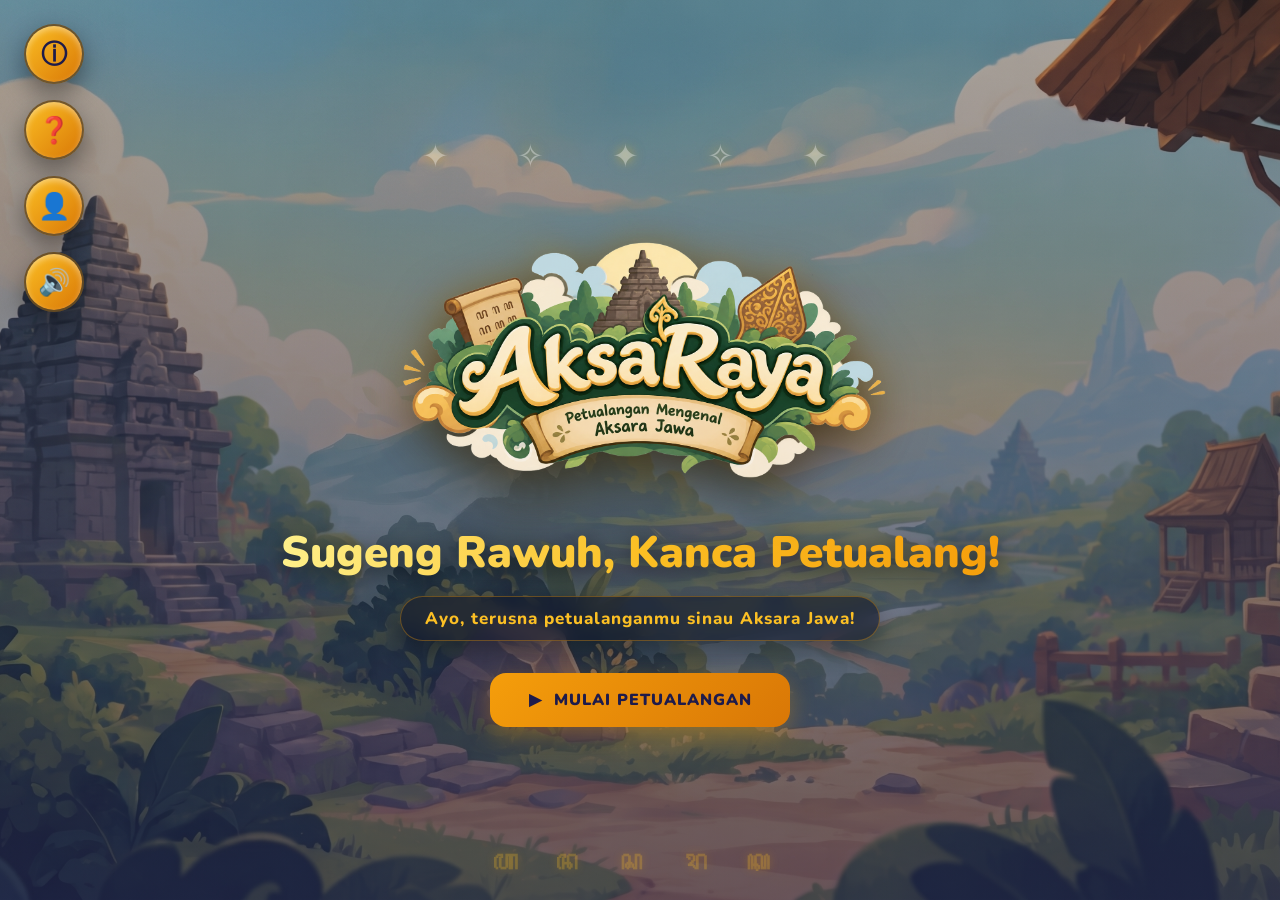
==== dashboard.html @ e8097f83 "Upload project AksaRaya" ====
<!doctype html>
<html lang="id">
  <head>
    <meta charset="UTF-8" />
    <meta name="viewport" content="width=device-width, initial-scale=1.0" />
    <title>AksaRaya - Dashboard</title>
    <link rel="stylesheet" href="dashboard.css?v=7" />
  </head>
  <body>
    <main class="dashboard-page">
      <!-- Menu kiri atas (Bubble Lingkaran Vertikal Tanpa Teks) -->
      <nav class="top-menu" aria-label="Menu utama">
        <button
          class="menu-button"
          id="infoButton"
          type="button"
          aria-label="Informasi"
          title="Informasi CP dan TP"
        >
          <span class="menu-icon">ⓘ</span>
        </button>

        <!-- Tombol FAQ Sistem Penilaian -->
        <button
          class="menu-button"
          id="faqButton"
          type="button"
          aria-label="FAQ Sistem Penilaian"
          title="Sistem Penilaian"
        >
          <span class="menu-icon">❓</span>
        </button>

        <!-- Tombol Profil Pengembang -->
        <button
          class="menu-button"
          id="devButton"
          type="button"
          aria-label="Profil Pengembang"
          title="Profil Pengembang"
        >
          <span class="menu-icon">👤</span>
        </button>

        <!-- Tombol Suara -->
        <button
          class="menu-button"
          id="soundButton"
          type="button"
          aria-label="Aktifkan atau matikan suara"
          title="Suara"
        >
          <span class="menu-icon" id="soundIcon">🔊</span>
        </button>
      </nav>

      <!-- Konten tengah -->
      <section class="dashboard-content">
        <img
          src="assets/logo-aksaraya.png"
          alt="Logo AksaRaya"
          class="dashboard-logo"
        />

        <h1 class="welcome-name" id="welcomeName">
          Sugeng Rawuh, Kanca Petualang!
        </h1>

        <p class="dashboard-tagline">
          Ayo, terusna petualanganmu sinau Aksara Jawa!
        </p>

        <button class="start-button" id="startButton" type="button">
          <span class="play-icon">▶</span>
          MULAI PETUALANGAN
        </button>
      </section>

      <!-- Jendela Informasi (CP & TP) -->
      <section
        class="popup"
        id="infoPopup"
        role="dialog"
        aria-modal="true"
        aria-labelledby="infoTitle"
        hidden
      >
        <div class="popup-card info-card-wide">
          <button
            class="close-button"
            type="button"
            data-close="infoPopup"
            aria-label="Tutup"
          >
            ✕
          </button>

          <h2 id="infoTitle" class="aksara-title">ꦥꦺꦠꦸꦤ꧀ꦗꦸꦏ꧀</h2>
          <h3>Informasi Pembelajaran</h3>

          <div class="info-content scrollable-content">
            <div class="info-section">
              <h4 class="info-title">
                <span class="info-icon">🎯</span> Capaian Pembelajaran
              </h4>
              <div class="info-badge">
                Elemen: Membaca dan Menulis Aksara Jawa
              </div>
              <p class="info-text">
                Peserta didik mampu mengenal, membaca, dan menulis teks pendek
                beraksara Jawa dasar yang menggunakan aksara legena (carakan),
                sandhangan swara, serta sandhangan panyigeg wanda dengan benar
                sesuai kaidah penulisan yang berlaku.
              </p>
            </div>

            <div class="info-section">
              <h4 class="info-title">
                <span class="info-icon">📌</span> Tujuan Pembelajaran
              </h4>
              <ul class="tp-list">
                <li>
                  <strong>TP 1 (Mengenal & Mengidentifikasi)</strong>
                  Peserta didik dapat membedakan bentuk dan fungsi aksara legena
                  dan sandhangan melalui pengamatan teks.
                </li>
                <li>
                  <strong>TP 2 (Membaca)</strong>
                  Peserta didik dapat membaca kata sederhana yang mengandung
                  aksara Jawa secara lancar.
                </li>
                <li>
                  <strong>TP 3 (Menulis)</strong>
                  Peserta didik dapat mengalihaksarakan kata pendek dari huruf
                  Latin ke aksara Jawa secara mandiri.
                </li>
              </ul>
            </div>
          </div>
        </div>
      </section>

      <!-- Jendela FAQ / Sistem Penilaian (Detail) -->
      <section
        class="popup"
        id="faqPopup"
        role="dialog"
        aria-modal="true"
        aria-labelledby="faqTitle"
        hidden
      >
        <div class="popup-card info-card-wide">
          <button
            class="close-button"
            type="button"
            data-close="faqPopup"
            aria-label="Tutup"
          >
            ✕
          </button>

          <h2 id="faqTitle" class="aksara-title">ꦥꦶꦭꦶꦲꦤ꧀</h2>
          <h3>Sistem Penilaian Petualangan AksaRaya</h3>

          <div class="info-content scrollable-content">
            <div class="info-section">
              <h4 class="info-title">
                <span class="info-icon">📊</span> 1. Pembagian Bobot Nilai Per
                Pos (Total Max: 100 Poin)
              </h4>
              <p class="info-text" style="margin-bottom: 12px">
                Petualangan AksaRaya dibagi menjadi 3 pos dengan tingkat
                kesulitan progresif (Easy, Medium, Hard). Akumulasi nilai
                sempurna dari ketiga pos ini bernilai total
                <strong>100 Poin</strong>:
              </p>
              <ul class="tp-list">
                <li>
                  <strong>Pos 1 (Easy - Aksara Legena / Benar-Salah)</strong>
                  Berisi 10 soal. Setiap jawaban benar bernilai 2 poin. Maksimal
                  skor Pos 1 = <strong>20 Poin</strong>.
                </li>
                <li>
                  <strong>Pos 2 (Medium - Sandhangan / Pilihan Ganda)</strong>
                  Berisi 10 soal. Setiap jawaban benar bernilai 3 poin. Maksimal
                  skor Pos 2 = <strong>30 Poin</strong>.
                </li>
                <li>
                  <strong
                    >Pos 3 (Hard - Panyigeg / Drag and Drop Susun Kata)</strong
                  >
                  Berisi 10 soal. Setiap susunan kata yang benar bernilai 5
                  poin. Maksimal skor Pos 3 = <strong>50 Poin</strong>.
                </li>
              </ul>
            </div>

            <div class="info-section">
              <h4 class="info-title">
                <span class="info-icon">⚙️</span> 2. Aturan Ketentuan Pengerjaan
              </h4>
              <ul class="tp-list">
                <li>
                  <strong>Wajib Menjawab Lengkap:</strong>
                  Seluruh 10 soal di tiap pos wajib diisi sebelum jawaban
                  dikumpulkan.
                </li>
                <li>
                  <strong>Fitur Ragu-Ragu:</strong>
                  Peserta dapat menandai soal ragu-ragu dan memeriksanya kembali
                  sebelum mengakhiri kuis.
                </li>
                <li>
                  <strong>Pencatat Waktu (Timer):</strong>
                  Setiap pos dilengkapi stopwatch otomatis untuk merekam durasi
                  waktu pengerjaan.
                </li>
              </ul>
            </div>

            <div class="info-section">
              <h4 class="info-title">
                <span class="info-icon">🏆</span> 3. Sistem Perankingan &
                Penentuan Juara
              </h4>
              <p class="info-text">
                Papan peringkat kelas diurutkan berdasarkan dua kriteria utama:
              </p>
              <ul class="tp-list" style="margin-top: 10px">
                <li>
                  <strong>Prioritas Utama (Total Skor):</strong>
                  Siswa dengan akumulasi skor tertinggi (mendekati 100 Poin)
                  berada di posisi teratas.
                </li>
                <li>
                  <strong>Kriteria Penentu (Waktu Tercepat):</strong>
                  Jika total skor sama persis, sistem menentukan peringkat
                  berdasarkan <strong>total waktu pengerjaan tercepat</strong>.
                </li>
              </ul>
            </div>
          </div>
        </div>
      </section>

      <!-- Jendela Profil Pengembang -->
      <section
        class="popup"
        id="devPopup"
        role="dialog"
        aria-modal="true"
        aria-labelledby="devTitle"
        hidden
      >
        <div class="dev-showcase-box">
          <button
            class="dev-close-btn"
            type="button"
            data-close="devPopup"
            aria-label="Tutup Profil Pengembang"
          >
            ✕
          </button>

          <h2 id="devTitle" class="sr-only">Profil Pengembang AksaRaya</h2>

          <!-- Kanvas Gambar Utuh profil-pengembang.png -->
          <div class="dev-cover-stage">
            <img
              src="assets/profil-pengembang.png"
              alt="Profil Pengembang AksaRaya"
              class="dev-cover-base"
            />

            <!-- 6 Area Tombol Interaktif Presisi di Atas Bingkai Kartu -->
            <button
              type="button"
              class="dev-card-hotspot card-1"
              onclick="openDevSlide(0)"
              aria-label="Lihat Detail Profil Khansa' Na'ilatus S."
              title="Klik untuk melihat detail Khansa' Na'ilatus S."
            ></button>

            <button
              type="button"
              class="dev-card-hotspot card-2"
              onclick="openDevSlide(1)"
              aria-label="Lihat Detail Profil Argya Arkananta K."
              title="Klik untuk melihat detail Argya Arkananta K."
            ></button>

            <button
              type="button"
              class="dev-card-hotspot card-3"
              onclick="openDevSlide(2)"
              aria-label="Lihat Detail Profil Fitri Dewi Amelia"
              title="Klik untuk melihat detail Fitri Dewi Amelia"
            ></button>

            <button
              type="button"
              class="dev-card-hotspot card-4"
              onclick="openDevSlide(3)"
              aria-label="Lihat Detail Profil M. Safiqul Aditya"
              title="Klik untuk melihat detail M. Safiqul Aditya"
            ></button>

            <button
              type="button"
              class="dev-card-hotspot card-5"
              onclick="openDevSlide(4)"
              aria-label="Lihat Detail Profil Muhammad Syihabudin"
              title="Klik untuk melihat detail Muhammad Syihabudin"
            ></button>

            <button
              type="button"
              class="dev-card-hotspot card-6"
              onclick="openDevSlide(5)"
              aria-label="Lihat Detail Profil M. Ilham Abdul Aziz"
              title="Klik untuk melihat detail M. Ilham Abdul Aziz"
            ></button>
          </div>

          <!-- Modal Slide Detail PNG Interaktif Per Orang -->
          <div class="dev-slide-overlay" id="devDetailSlide" hidden>
            <!-- Partikel Cahaya Latar Belakang -->
            <div class="dev-particles" aria-hidden="true">
              <span></span><span></span><span></span><span></span><span></span>
              <span></span><span></span><span></span>
            </div>

            <div class="dev-slide-wrapper">
              <!-- Bar Atas: Indikator Urutan, Nama & Tombol Tutup -->
              <div class="dev-slide-topbar">
                <div class="dev-slide-identity">
                  <span class="dev-slide-badge" id="devSlideCounter"
                    >1 / 6</span
                  >
                  <span class="dev-slide-name" id="devSlideName"
                    >Khansa' Na'ilatus S.</span
                  >
                </div>

                <button
                  type="button"
                  class="dev-slide-close"
                  onclick="closeDevSlide()"
                  aria-label="Tutup Detail Profil"
                  title="Kembali ke Daftar Pengembang"
                >
                  ✕
                </button>
              </div>

              <!-- Panggung Utama Kartu + Panah Navigasi -->
              <div class="dev-slide-stage">
                <button
                  type="button"
                  class="dev-slide-arrow prev"
                  onclick="changeDevSlide(-1)"
                  aria-label="Slide Sebelumnya"
                  title="Sebelumnya (Panah Kiri)"
                >
                  ◀
                </button>

                <div class="dev-slide-card" id="devSlideCard">
                  <img
                    id="devSlideImage"
                    src="assets/profil khansa.png"
                    alt="Detail Profil Pengembang"
                    class="dev-slide-img"
                  />
                  <div class="dev-card-glare" id="devCardGlare"></div>
                </div>

                <button
                  type="button"
                  class="dev-slide-arrow next"
                  onclick="changeDevSlide(1)"
                  aria-label="Slide Berikutnya"
                  title="Berikutnya (Panah Kanan)"
                >
                  ▶
                </button>
              </div>

              <!-- Bar Bawah: Pemilih Cepat 6 Anggota -->
              <div
                class="dev-roster-bar"
                id="devRosterBar"
                aria-label="Pilih anggota pengembang"
              ></div>
            </div>
          </div>
        </div>
      </section>
    </main>

    <script src="aksaraya-sound.js"></script>
    <script src="click-sound.js"></script>
    <script src="dashboard.js?v=8"></script>
    <script>
      (function () {
        const daftarPengembang = [
          {
            nama: "Khansa' Na'ilatus S.",
            panggilan: "Khansa'",
            src: "assets/profil khansa.png",
          },
          {
            nama: "Argya Arkananta K.",
            panggilan: "Arka",
            src: "assets/profil arka.png",
          },
          {
            nama: "Fitri Dewi Amelia",
            panggilan: "Amel",
            src: "assets/profil amel.png",
          },
          {
            nama: "M. Safiqul Aditya",
            panggilan: "Safiq",
            src: "assets/profil safiq.png",
          },
          {
            nama: "Muhammad Syihabudin",
            panggilan: "Syihab",
            src: "assets/profil syihab.png",
          },
          {
            nama: "M. Ilham Abdul Aziz",
            panggilan: "Ilham",
            src: "assets/profil ilham.png",
          },
        ];

        let indeksAktif = 0;

        function sinkronkanTampilanSlide(index, arah = "next") {
          const item = daftarPengembang[index];
          if (!item) return;

          const slideImg = document.getElementById("devSlideImage");
          const slideCard = document.getElementById("devSlideCard");
          const counterEl = document.getElementById("devSlideCounter");
          const nameEl = document.getElementById("devSlideName");
          const rosterBar = document.getElementById("devRosterBar");

          if (slideCard) {
            slideCard.style.transform = "rotateX(0deg) rotateY(0deg) scale(1)";
            slideCard.classList.remove("anim-next", "anim-prev");
            void slideCard.offsetWidth;
            slideCard.classList.add(
              arah === "prev" ? "anim-prev" : "anim-next",
            );
          }
          if (slideImg) {
            slideImg.src = item.src;
            slideImg.alt = `Detail Profil ${item.nama}`;
          }
          if (counterEl) {
            counterEl.textContent = `${index + 1} / ${daftarPengembang.length}`;
          }
          if (nameEl) {
            nameEl.textContent = item.nama;
          }
          if (rosterBar) {
            rosterBar.innerHTML = daftarPengembang
              .map(
                (dev, idx) => `
                  <button
                    type="button"
                    class="dev-roster-pill ${idx === index ? "active" : ""}"
                    onclick="goToDevSlide(${idx})"
                  >
                    ${idx + 1}. ${dev.panggilan}
                  </button>
                `,
              )
              .join("");
          }
        }

        window.openDevSlide = function (index) {
          const slideOverlay = document.getElementById("devDetailSlide");
          if (!slideOverlay) return;
          indeksAktif = index;
          sinkronkanTampilanSlide(indeksAktif, "next");
          slideOverlay.hidden = false;
        };

        window.closeDevSlide = function () {
          const slideOverlay = document.getElementById("devDetailSlide");
          if (slideOverlay) {
            slideOverlay.hidden = true;
          }
        };

        window.changeDevSlide = function (step) {
          const total = daftarPengembang.length;
          indeksAktif = (indeksAktif + step + total) % total;
          sinkronkanTampilanSlide(indeksAktif, step >= 0 ? "next" : "prev");
        };

        window.goToDevSlide = function (index) {
          const arah = index >= indeksAktif ? "next" : "prev";
          indeksAktif = index;
          sinkronkanTampilanSlide(indeksAktif, arah);
        };

        const cardEl = document.getElementById("devSlideCard");
        const glareEl = document.getElementById("devCardGlare");

        cardEl?.addEventListener("mousemove", (event) => {
          const rect = cardEl.getBoundingClientRect();
          const x = event.clientX - rect.left;
          const y = event.clientY - rect.top;
          const percentX = (x / rect.width) * 100;
          const percentY = (y / rect.height) * 100;

          const centerX = rect.width / 2;
          const centerY = rect.height / 2;
          const rotateX = ((y - centerY) / centerY) * -4;
          const rotateY = ((x - centerX) / centerX) * 4;

          cardEl.style.transform = `rotateX(${rotateX.toFixed(2)}deg) rotateY(${rotateY.toFixed(2)}deg) scale(1.01)`;

          if (glareEl) {
            glareEl.style.background = `radial-gradient(circle at ${percentX}% ${percentY}%, rgba(255, 251, 235, 0.22) 0%, transparent 60%)`;
          }
        });

        cardEl?.addEventListener("mouseleave", () => {
          cardEl.style.transform = "rotateX(0deg) rotateY(0deg) scale(1)";
        });
      })();
    </script>
  </body>
</html>
---- dashboard.css ----
@import url("https://fonts.googleapis.com/css2?family=Nunito:wght@400;600;700;800;900&display=swap");

:root {
  --senja-gelap: #1e1b4b;
  --senja-hangat: #f59e0b;
  --aksen-emas: #fbbf24;

  --kaca-panel: rgba(15, 23, 42, 0.75);
  --kaca-border: rgba(245, 158, 11, 0.35);

  --teks-terang: #f8fafc;
  --teks-meredup: #cbd5e1;
}

* {
  box-sizing: border-box;
  margin: 0;
  padding: 0;
}

html,
body {
  min-height: 100%;
}

body {
  font-family: "Nunito", sans-serif;
  color: var(--teks-terang);
  background-color: var(--senja-gelap);
}

button {
  font: inherit;
  cursor: pointer;
  outline: none;
  border: none;
}

.sr-only {
  position: absolute;
  width: 1px;
  height: 1px;
  padding: 0;
  margin: -1px;
  overflow: hidden;
  clip: rect(0, 0, 0, 0);
  white-space: nowrap;
  border: 0;
}

.dashboard-page {
  position: relative;
  isolation: isolate;
  display: flex;
  align-items: center;
  justify-content: center;
  width: 100%;
  min-height: 100vh;
  min-height: 100svh;
  padding: 80px 24px 40px;
  overflow: hidden;

  background:
    linear-gradient(to bottom, rgba(15, 23, 42, 0.35), rgba(30, 27, 75, 0.65)),
    url("assets/bg-login.jpeg") center/cover no-repeat fixed;
}

.dashboard-page::before {
  content: "✦       ✧          ✦          ✧       ✦";
  position: absolute;
  z-index: -1;
  inset: 15% 0 auto;
  color: rgba(255, 255, 255, 0.35);
  font-size: clamp(18px, 2.5vw, 32px);
  letter-spacing: 30px;
  text-align: center;
  text-shadow: 0 0 12px rgba(251, 191, 36, 0.5);
  pointer-events: none;
  animation: starPulse 4s ease-in-out infinite alternate;
}

.dashboard-page::after {
  content: "ꦲ  ꦤ  ꦕ  ꦫ  ꦏ";
  position: absolute;
  z-index: -1;
  bottom: 20px;
  left: 50%;
  transform: translateX(-50%);
  color: rgba(251, 191, 36, 0.25);
  font-size: clamp(18px, 2.4vw, 26px);
  font-weight: 900;
  letter-spacing: 15px;
  white-space: nowrap;
  pointer-events: none;
  text-shadow: 0 0 10px rgba(245, 158, 11, 0.2);
}

/* ========================================
   MENU ATAS (BUBBLE LINGKARAN BESAR VERTIKAL)
======================================== */
.top-menu {
  position: absolute;
  z-index: 5;
  top: 24px;
  left: 24px;
  display: flex;
  flex-direction: column;
  align-items: flex-start;
  gap: 16px;
}

.menu-button {
  display: flex;
  align-items: center;
  justify-content: center;
  width: 60px;
  height: 60px;
  padding: 0;

  background: rgba(15, 23, 42, 0.8);
  backdrop-filter: blur(14px);
  -webkit-backdrop-filter: blur(14px);
  border: 2px solid var(--kaca-border);
  border-radius: 50%;
  color: var(--teks-terang);

  box-shadow: 0 10px 25px rgba(0, 0, 0, 0.4);
  transition: all 0.3s cubic-bezier(0.175, 0.885, 0.32, 1.275);
}

.menu-button:hover {
  transform: scale(1.12);
  background: rgba(30, 41, 59, 0.95);
  border-color: var(--aksen-emas);
  box-shadow: 0 14px 30px rgba(245, 158, 11, 0.4);
}

.menu-button:active {
  transform: scale(0.95);
}

.menu-icon {
  display: flex;
  align-items: center;
  justify-content: center;
  width: 100%;
  height: 100%;
  border-radius: 50%;
  background: linear-gradient(135deg, #fbbf24, #d97706);
  color: #1e1b4b;
  font-size: 26px;
  font-weight: 900;
  box-shadow: inset 0 3px 6px rgba(255, 255, 255, 0.4);
  transition: transform 0.3s ease;
}

.menu-button:hover .menu-icon {
  transform: rotate(12deg);
}

/* ========================================
   KONTEN UTAMA
======================================== */
.dashboard-content {
  position: relative;
  z-index: 1;
  display: flex;
  flex-direction: column;
  align-items: center;
  width: 100%;
  max-width: 900px;
  text-align: center;
  animation: fadeUp 0.8s cubic-bezier(0.16, 1, 0.3, 1) both;
}

.dashboard-logo {
  position: relative;
  z-index: 1;
  display: block;
  width: min(90vw, 620px);
  max-height: 300px;
  object-fit: contain;
  filter: drop-shadow(0 15px 25px rgba(0, 0, 0, 0.6))
    drop-shadow(0 0 15px rgba(245, 158, 11, 0.3));
  animation: logoHover 5s ease-in-out infinite;
}

.welcome-name {
  margin: 10px 0 8px;
  font-size: clamp(26px, 3.8vw, 44px);
  font-weight: 900;
  text-align: center;
  background: linear-gradient(to right, #fef08a, #fbbf24, #f59e0b);
  -webkit-background-clip: text;
  background-clip: text;
  -webkit-text-fill-color: transparent;
  filter: drop-shadow(0 4px 12px rgba(0, 0, 0, 0.6));
  animation: fadeUp 0.8s 0.15s both;
  overflow-wrap: anywhere;
}

.dashboard-tagline {
  position: relative;
  z-index: 2;
  max-width: 520px;
  margin: 5px 0 32px;
  padding: 10px 24px;

  background: rgba(15, 23, 42, 0.6);
  backdrop-filter: blur(8px);
  -webkit-backdrop-filter: blur(8px);
  border: 1px solid var(--kaca-border);
  border-radius: 99px;

  color: var(--aksen-emas);
  font-size: clamp(14px, 1.6vw, 17px);
  font-weight: 800;
  letter-spacing: 1px;
  box-shadow: 0 10px 25px rgba(0, 0, 0, 0.3);
  animation: fadeUp 0.8s 0.25s both;
}

.start-button {
  position: relative;
  z-index: 2;
  display: inline-flex;
  align-items: center;
  justify-content: center;
  gap: 12px;
  min-width: 300px;
  padding: 16px 35px;
  border-radius: 16px;
  overflow: hidden;

  background: linear-gradient(135deg, #f59e0b, #d97706);
  border: none;
  color: #1e1b4b;
  font-size: 16px;
  font-weight: 900;
  letter-spacing: 1px;
  text-transform: uppercase;

  box-shadow: 0 8px 25px rgba(245, 158, 11, 0.35);
  transition: all 0.25s ease;
  animation: fadeUp 0.8s 0.35s both;
}

.start-button:hover {
  transform: translateY(-3px);
  box-shadow: 0 12px 30px rgba(245, 158, 11, 0.5);
  filter: brightness(1.08);
}

.start-button:active {
  transform: translateY(1px);
  box-shadow: 0 4px 12px rgba(245, 158, 11, 0.3);
}

/* ========================================
   POPUP & MODAL
======================================== */
.popup[hidden] {
  display: none !important;
}

.popup {
  position: fixed;
  z-index: 10;
  inset: 0;
  display: flex;
  align-items: center;
  justify-content: center;
  padding: 20px;

  background: rgba(15, 23, 42, 0.84);
  backdrop-filter: blur(8px);
  -webkit-backdrop-filter: blur(8px);
  animation: fadeIn 0.25s ease-out;
}

.popup-card {
  position: relative;
  width: 100%;
  max-width: 480px;
  max-height: 85vh;
  overflow-y: auto;
  padding: 38px 28px 28px;

  background: rgba(15, 23, 42, 0.92);
  backdrop-filter: blur(16px);
  border: 1.5px solid var(--kaca-border);
  border-radius: 24px;
  box-shadow: 0 25px 60px rgba(0, 0, 0, 0.6);
  text-align: center;
  animation: popUp 0.3s cubic-bezier(0.16, 1, 0.3, 1);
}

.close-button {
  position: absolute;
  top: 14px;
  right: 14px;
  display: grid;
  place-items: center;
  width: 36px;
  height: 36px;

  background: transparent;
  color: var(--teks-terang);
  border: 1.5px solid rgba(255, 255, 255, 0.2);
  border-radius: 50%;
  font-size: 15px;
  font-weight: 900;
  transition: all 0.2s ease;
}

.close-button:hover {
  background: rgba(239, 68, 68, 0.2);
  border-color: #ef4444;
  color: #ef4444;
  transform: rotate(90deg);
}

/* ========================================
   KONTEN INFORMASI & FAQ
======================================== */
.info-card-wide {
  max-width: 600px;
  padding: 30px 20px 20px;
}

.aksara-title {
  font-size: 34px !important;
  color: var(--aksen-emas) !important;
  margin-bottom: 4px !important;
}

.scrollable-content {
  text-align: left;
  max-height: 55vh;
  overflow-y: auto;
  padding-right: 12px;
  margin-top: 20px;
}

.scrollable-content::-webkit-scrollbar {
  width: 6px;
}
.scrollable-content::-webkit-scrollbar-thumb {
  background: var(--aksen-emas);
  border-radius: 10px;
}

.info-section {
  margin-bottom: 24px;
  background: rgba(0, 0, 0, 0.25);
  padding: 20px;
  border-radius: 18px;
  border: 1px solid rgba(255, 255, 255, 0.08);
}

.info-title {
  font-size: 15px;
  font-weight: 800;
  color: white;
  margin: 0 0 14px 0;
  display: flex;
  align-items: center;
  gap: 8px;
}

.info-badge {
  background: rgba(16, 185, 129, 0.15);
  color: #34d399;
  display: inline-block;
  padding: 6px 12px;
  border-radius: 8px;
  font-size: 12px;
  font-weight: 900;
  margin-bottom: 12px;
  border: 1px solid rgba(16, 185, 129, 0.3);
}

.info-text {
  color: var(--teks-meredup);
  line-height: 1.6;
  font-size: 13.5px;
  margin: 0;
}

.tp-list {
  list-style: none;
  padding: 0;
  margin: 0;
}

.tp-list li {
  background: rgba(0, 0, 0, 0.3);
  border-left: 3px solid var(--aksen-emas);
  padding: 14px 16px;
  margin-bottom: 12px;
  border-radius: 0 12px 12px 0;
  color: var(--teks-meredup);
  font-size: 13.5px;
  line-height: 1.5;
}

.tp-list li strong {
  color: var(--aksen-emas);
  display: block;
  margin-bottom: 4px;
  font-size: 14px;
}

/* ========================================
   PROFIL PENGEMBANG (GAMBAR UTUH + HOVER GLOW)
======================================== */
.dev-showcase-box {
  position: relative;
  width: min(95vw, 1060px);
  border-radius: 20px;
  border: 2px solid #eab308;
  box-shadow: 0 25px 60px rgba(0, 0, 0, 0.75);
  background: #1c0c03;
  animation: popUp 0.3s cubic-bezier(0.16, 1, 0.3, 1);
}

.dev-close-btn {
  position: absolute;
  top: 14px;
  right: 14px;
  width: 38px;
  height: 38px;
  border-radius: 50%;
  border: 2px solid #fbbf24;
  background: rgba(30, 15, 5, 0.88);
  color: #fef08a;
  font-size: 16px;
  font-weight: 900;
  z-index: 15;
  transition:
    transform 0.2s ease,
    background 0.2s ease;
}

.dev-close-btn:hover {
  transform: scale(1.1) rotate(90deg);
  background: #b45309;
}

.dev-cover-stage {
  position: relative;
  width: 100%;
  border-radius: 18px;
  overflow: hidden;
}

.dev-cover-base {
  display: block;
  width: 100%;
  height: auto;
  border-radius: 18px;
  user-select: none;
}

/* Hotspot menutupi penuh bingkai tiap kartu dari atas ke bawah */
.dev-card-hotspot {
  position: absolute;
  top: 47.4%;
  height: 48.2%;
  width: 13.9%;
  border-radius: clamp(16px, 2vw, 24px);
  background: transparent;
  border: 2px solid transparent;
  overflow: hidden;
  z-index: 5;
  transition:
    box-shadow 0.25s ease,
    border-color 0.25s ease,
    background-color 0.25s ease;
}

.dev-card-hotspot::after {
  content: "";
  position: absolute;
  inset: 0;
  background: linear-gradient(
    120deg,
    transparent 20%,
    rgba(254, 249, 195, 0.34) 50%,
    transparent 80%
  );
  transform: translateX(-130%);
  transition: transform 0.6s ease;
  pointer-events: none;
}

.dev-card-hotspot:hover {
  border-color: rgba(254, 240, 138, 0.95);
  background-color: rgba(253, 224, 71, 0.08);
  box-shadow:
    0 0 22px rgba(250, 204, 21, 0.85),
    inset 0 0 16px rgba(254, 240, 138, 0.35);
}

.dev-card-hotspot:hover::after {
  transform: translateX(130%);
}

.dev-card-hotspot:active {
  transform: scale(0.985);
}

.dev-card-hotspot.card-1 {
  left: 4.5%;
}
.dev-card-hotspot.card-2 {
  left: 19.96%;
}
.dev-card-hotspot.card-3 {
  left: 35.42%;
}
.dev-card-hotspot.card-4 {
  left: 50.88%;
}
.dev-card-hotspot.card-5 {
  left: 66.34%;
}
.dev-card-hotspot.card-6 {
  left: 81.8%;
}

/* ========================================
   MODAL SLIDE DETAIL INTERAKTIF (TAMPILAN BESAR & BERSIH)
======================================== */
.dev-slide-overlay {
  position: fixed;
  inset: 0;
  background: radial-gradient(
    circle at center,
    rgba(69, 26, 3, 0.9) 0%,
    rgba(10, 6, 3, 0.97) 100%
  );
  backdrop-filter: blur(12px);
  -webkit-backdrop-filter: blur(12px);
  display: flex;
  align-items: center;
  justify-content: center;
  padding: 10px 14px;
  z-index: 40;
  animation: fadeIn 0.25s ease;
}

.dev-slide-overlay[hidden] {
  display: none !important;
}

.dev-particles {
  position: absolute;
  inset: 0;
  overflow: hidden;
  pointer-events: none;
}

.dev-particles span {
  position: absolute;
  bottom: -20px;
  width: 6px;
  height: 6px;
  border-radius: 50%;
  background: radial-gradient(circle, #fef08a 0%, #f59e0b 100%);
  box-shadow: 0 0 10px #fbbf24;
  opacity: 0;
  animation: emberFloat 7s infinite ease-in;
}

.dev-particles span:nth-child(1) {
  left: 12%;
  animation-delay: 0s;
  animation-duration: 6.5s;
}
.dev-particles span:nth-child(2) {
  left: 25%;
  width: 8px;
  height: 8px;
  animation-delay: 1.4s;
  animation-duration: 8s;
}
.dev-particles span:nth-child(3) {
  left: 38%;
  animation-delay: 2.8s;
  animation-duration: 6s;
}
.dev-particles span:nth-child(4) {
  left: 52%;
  width: 5px;
  height: 5px;
  animation-delay: 0.7s;
  animation-duration: 7.5s;
}
.dev-particles span:nth-child(5) {
  left: 65%;
  width: 7px;
  height: 7px;
  animation-delay: 3.1s;
  animation-duration: 6.8s;
}
.dev-particles span:nth-child(6) {
  left: 78%;
  animation-delay: 1.9s;
  animation-duration: 8.2s;
}
.dev-particles span:nth-child(7) {
  left: 88%;
  width: 5px;
  height: 5px;
  animation-delay: 4s;
  animation-duration: 7s;
}
.dev-particles span:nth-child(8) {
  left: 46%;
  width: 8px;
  height: 8px;
  animation-delay: 2.2s;
  animation-duration: 8.5s;
}

.dev-slide-wrapper {
  position: relative;
  z-index: 5;
  display: flex;
  flex-direction: column;
  align-items: center;
  justify-content: center;
  gap: 8px;
  max-width: 98vw;
  max-height: 98vh;
}

/* Top Bar: Badge Nomor Urut + Nama + Tutup */
.dev-slide-topbar {
  width: 100%;
  display: flex;
  align-items: center;
  justify-content: space-between;
  gap: 12px;
  padding: 0 4px;
  z-index: 30;
}

.dev-slide-identity {
  display: inline-flex;
  align-items: center;
  gap: 10px;
  padding: 5px 15px 5px 7px;
  border-radius: 99px;
  background: rgba(30, 15, 5, 0.9);
  border: 1.5px solid rgba(251, 191, 36, 0.55);
  box-shadow: 0 8px 20px rgba(0, 0, 0, 0.45);
}

.dev-slide-badge {
  padding: 3px 10px;
  border-radius: 99px;
  background: linear-gradient(135deg, #fde047, #d97706);
  color: #291002;
  font-size: 12px;
  font-weight: 900;
  letter-spacing: 0.5px;
}

.dev-slide-name {
  color: #fef9c3;
  font-size: 14px;
  font-weight: 800;
  letter-spacing: 0.3px;
}

.dev-slide-close {
  width: 36px;
  height: 36px;
  border-radius: 50%;
  border: 2px solid #fde047;
  background: rgba(30, 15, 5, 0.92);
  color: #fef08a;
  font-size: 15px;
  font-weight: 900;
  box-shadow: 0 6px 16px rgba(0, 0, 0, 0.5);
  transition:
    transform 0.22s ease,
    background 0.22s ease;
}

.dev-slide-close:hover {
  background: #b45309;
  transform: rotate(90deg) scale(1.08);
}

/* Panggung Kartu Besar + Panah Samping */
.dev-slide-stage {
  position: relative;
  display: flex;
  align-items: center;
  justify-content: center;
  gap: 14px;
  perspective: 1400px;
}

.dev-slide-card {
  position: relative;
  width: fit-content;
  border-radius: 18px;
  border: 2.5px solid #facc15;
  overflow: hidden;
  background: #2b1204;
  transform-style: preserve-3d;
  will-change: transform;
  transition:
    transform 0.2s ease-out,
    box-shadow 0.25s ease;
  animation: borderGlow 3.2s ease-in-out infinite alternate;
}

.dev-slide-card.anim-next {
  animation:
    slideEnterNext 0.42s cubic-bezier(0.22, 1, 0.36, 1) both,
    borderGlow 3.2s ease-in-out infinite alternate;
}

.dev-slide-card.anim-prev {
  animation:
    slideEnterPrev 0.42s cubic-bezier(0.22, 1, 0.36, 1) both,
    borderGlow 3.2s ease-in-out infinite alternate;
}

.dev-slide-img {
  display: block;
  width: auto;
  max-width: min(86vw, 1220px);
  max-height: calc(100vh - 122px);
  max-height: calc(100svh - 122px);
  height: auto;
  user-select: none;
  pointer-events: none;
}

.dev-card-glare {
  position: absolute;
  inset: 0;
  pointer-events: none;
  background: radial-gradient(
    circle at 50% 50%,
    rgba(255, 251, 235, 0.22) 0%,
    transparent 62%
  );
  opacity: 0;
  transition: opacity 0.25s ease;
}

.dev-slide-card:hover .dev-card-glare {
  opacity: 1;
}

/* Tombol Panah Navigasi */
.dev-slide-arrow {
  position: relative;
  z-index: 25;
  flex-shrink: 0;
  width: 46px;
  height: 46px;
  border-radius: 50%;
  border: 2px solid #facc15;
  background: linear-gradient(
    145deg,
    rgba(69, 26, 3, 0.94),
    rgba(30, 15, 5, 0.96)
  );
  color: #fef08a;
  font-size: 16px;
  font-weight: 900;
  box-shadow: 0 8px 22px rgba(0, 0, 0, 0.65);
  transition:
    transform 0.22s cubic-bezier(0.22, 1, 0.36, 1),
    background 0.22s ease,
    color 0.22s ease,
    box-shadow 0.22s ease;
}

.dev-slide-arrow:hover {
  background: linear-gradient(135deg, #fde047, #f59e0b);
  color: #451a03;
  transform: scale(1.12);
  box-shadow: 0 0 22px rgba(250, 204, 21, 0.75);
}

.dev-slide-arrow:active {
  transform: scale(0.95);
}

/* Bar Pemilih Cepat 6 Anggota di Bawah */
.dev-roster-bar {
  position: relative;
  z-index: 30;
  display: flex;
  flex-wrap: wrap;
  justify-content: center;
  gap: 8px;
  padding: 6px 12px;
  border-radius: 16px;
  background: rgba(24, 10, 3, 0.9);
  border: 1.5px solid rgba(250, 204, 21, 0.38);
  box-shadow: 0 10px 25px rgba(0, 0, 0, 0.5);
}

.dev-roster-pill {
  padding: 5px 12px;
  border-radius: 99px;
  background: rgba(254, 240, 138, 0.08);
  border: 1px solid rgba(250, 204, 21, 0.25);
  color: #fde68a;
  font-size: 12px;
  font-weight: 700;
  transition: all 0.22s ease;
}

.dev-roster-pill:hover {
  background: rgba(250, 204, 21, 0.22);
  border-color: #fde047;
  color: #ffffff;
  transform: translateY(-2px);
}

.dev-roster-pill.active {
  background: linear-gradient(135deg, #fde047, #d97706);
  border-color: #fef9c3;
  color: #291002;
  font-weight: 900;
  box-shadow: 0 4px 14px rgba(250, 204, 21, 0.45);
  transform: translateY(-2px);
}

/* ========================================
   ANIMASI
======================================== */
@keyframes fadeUp {
  0% {
    opacity: 0;
    transform: translateY(20px);
  }
  100% {
    opacity: 1;
    transform: translateY(0);
  }
}

@keyframes logoHover {
  0%,
  100% {
    transform: translateY(0);
  }
  50% {
    transform: translateY(-8px);
  }
}

@keyframes starPulse {
  0%,
  100% {
    opacity: 0.4;
    transform: scale(0.95);
  }
  50% {
    opacity: 0.9;
    transform: scale(1.05);
  }
}

@keyframes fadeIn {
  from {
    opacity: 0;
  }
  to {
    opacity: 1;
  }
}

@keyframes popUp {
  0% {
    opacity: 0;
    transform: scale(0.95) translateY(10px);
  }
  100% {
    opacity: 1;
    transform: scale(1) translateY(0);
  }
}

@keyframes slideEnterNext {
  0% {
    opacity: 0;
    transform: translateX(48px) rotateY(-10deg) scale(0.94);
  }
  100% {
    opacity: 1;
    transform: translateX(0) rotateY(0deg) scale(1);
  }
}

@keyframes slideEnterPrev {
  0% {
    opacity: 0;
    transform: translateX(-48px) rotateY(10deg) scale(0.94);
  }
  100% {
    opacity: 1;
    transform: translateX(0) rotateY(0deg) scale(1);
  }
}

@keyframes borderGlow {
  0% {
    box-shadow:
      0 18px 45px rgba(0, 0, 0, 0.78),
      0 0 18px rgba(250, 204, 21, 0.35);
  }
  100% {
    box-shadow:
      0 22px 52px rgba(0, 0, 0, 0.85),
      0 0 32px rgba(250, 204, 21, 0.7);
  }
}

@keyframes emberFloat {
  0% {
    transform: translateY(0) scale(0.7);
    opacity: 0;
  }
  20% {
    opacity: 0.85;
  }
  80% {
    opacity: 0.55;
  }
  100% {
    transform: translateY(-92vh) scale(1.2);
    opacity: 0;
  }
}

/* ========================================
   RESPONSIVE KHUSUS LAYAR HP (PORTRAIT & LANDSCAPE)
======================================== */
@media (max-width: 640px) {
  .dashboard-page {
    padding: 92px 16px 32px;
  }

  .top-menu {
    top: 14px;
    left: 50%;
    transform: translateX(-50%);
    flex-direction: row;
    gap: 12px;
  }

  .menu-button {
    width: 46px;
    height: 46px;
  }

  .menu-icon {
    font-size: 20px;
  }

  .start-button {
    min-width: 0;
    width: min(100%, 300px);
    padding: 14px 24px;
    font-size: 14.5px;
  }

  .dev-close-btn {
    top: 8px;
    right: 8px;
    width: 30px;
    height: 30px;
    font-size: 13px;
  }

  .dev-slide-stage {
    flex-wrap: wrap;
    gap: 10px;
  }

  .dev-slide-card {
    order: 1;
  }

  .dev-slide-img {
    max-width: 92vw;
    max-height: 54vh;
  }

  .dev-slide-arrow {
    order: 2;
    width: 40px;
    height: 40px;
    font-size: 14px;
  }

  .dev-roster-pill {
    padding: 5px 10px;
    font-size: 11px;
  }
}

@media (max-height: 500px) and (orientation: landscape) {
  .dashboard-page {
    padding: 16px 20px 16px 80px;
  }

  .top-menu {
    top: 12px;
    left: 12px;
    flex-direction: column;
    gap: 8px;
  }

  .menu-button {
    width: 42px;
    height: 42px;
  }

  .menu-icon {
    font-size: 18px;
  }

  .dashboard-logo {
    max-height: 125px;
  }

  .welcome-name {
    font-size: 22px;
    margin: 4px 0;
  }

  .dashboard-tagline {
    margin: 4px 0 14px;
    padding: 6px 16px;
    font-size: 13px;
  }

  .start-button {
    min-width: 0;
    padding: 10px 24px;
    font-size: 13.5px;
  }

  .dev-slide-img {
    max-width: 72vw;
    max-height: 56vh;
  }

  .dev-roster-bar {
    padding: 4px 8px;
    gap: 6px;
  }

  .dev-roster-pill {
    padding: 3px 9px;
    font-size: 11px;
  }
}
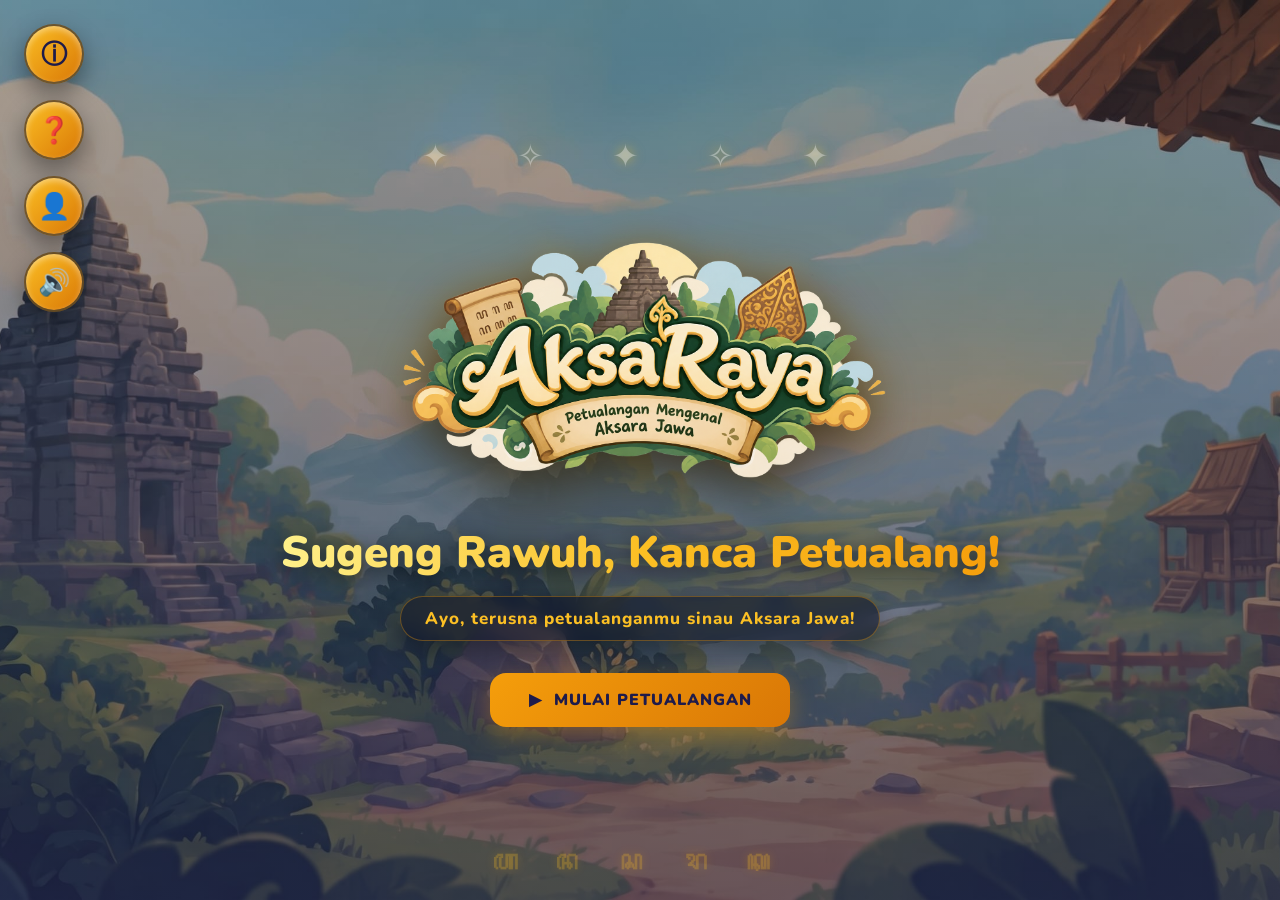
==== commit 97f8a4ec: "update" ====
--- a/dashboard.html
+++ b/dashboard.html
@@ -368,7 +368,7 @@
                 <div class="dev-slide-card" id="devSlideCard">
                   <img
                     id="devSlideImage"
-                    src="assets/profil khansa.png"
+                    src="assets/profil khansa.jpeg"
                     alt="Detail Profil Pengembang"
                     class="dev-slide-img"
                   />
@@ -407,32 +407,32 @@
           {
             nama: "Khansa' Na'ilatus S.",
             panggilan: "Khansa'",
-            src: "assets/profil khansa.png",
+            src: "assets/profil khansa.jpeg",
           },
           {
             nama: "Argya Arkananta K.",
             panggilan: "Arka",
-            src: "assets/profil arka.png",
+            src: "assets/profil arka.jpeg",
           },
           {
             nama: "Fitri Dewi Amelia",
             panggilan: "Amel",
-            src: "assets/profil amel.png",
+            src: "assets/profil amel.jpeg",
           },
           {
             nama: "M. Safiqul Aditya",
             panggilan: "Safiq",
-            src: "assets/profil safiq.png",
+            src: "assets/profil safiq.jpeg",
           },
           {
             nama: "Muhammad Syihabudin",
             panggilan: "Syihab",
-            src: "assets/profil syihab.png",
+            src: "assets/profil syihab.jpeg",
           },
           {
             nama: "M. Ilham Abdul Aziz",
             panggilan: "Ilham",
-            src: "assets/profil ilham.png",
+            src: "assets/profil ilham.jpeg",
           },
         ];
 
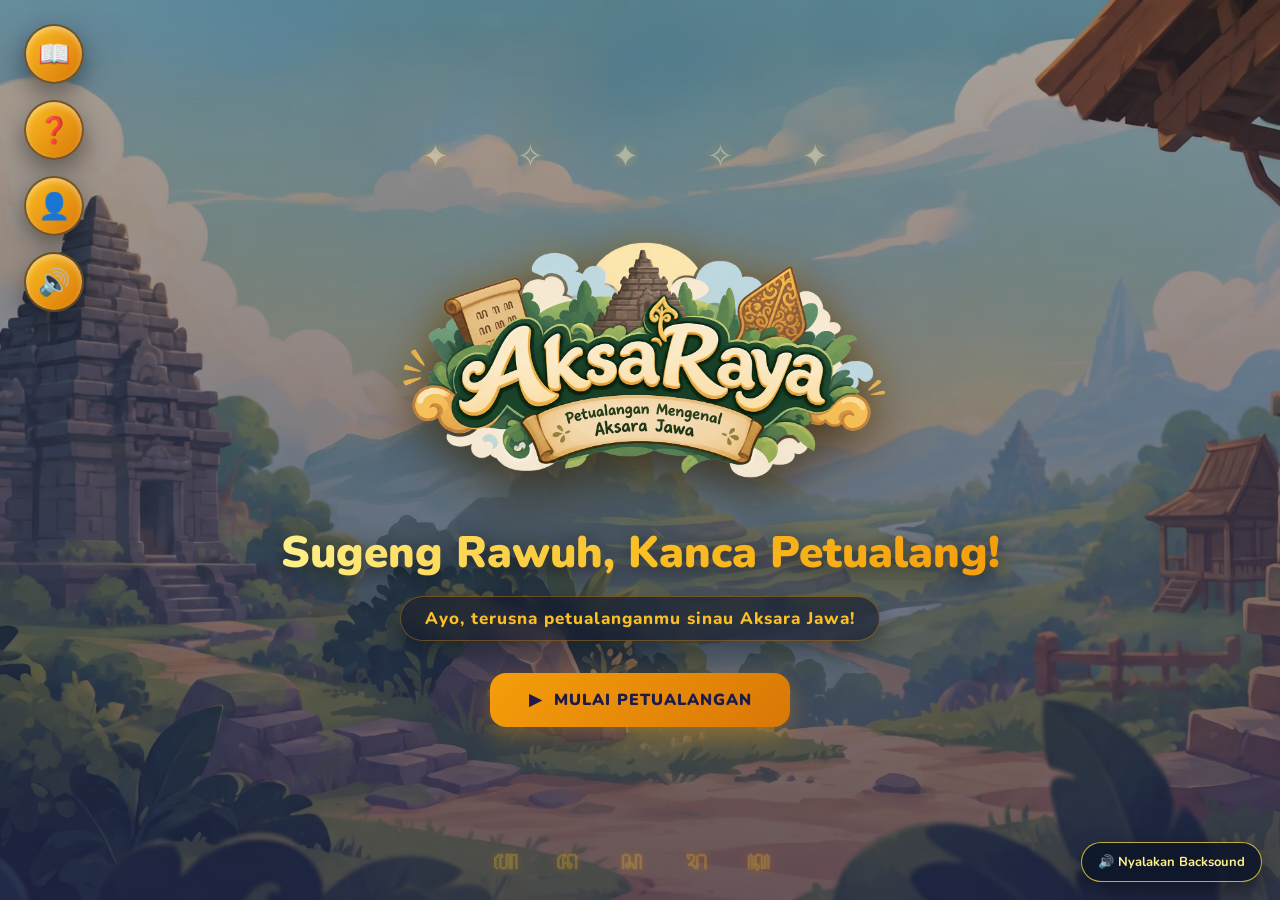
==== commit cfc3a4cb: "update" ====
--- a/dashboard.html
+++ b/dashboard.html
@@ -17,7 +17,7 @@
           aria-label="Informasi"
           title="Informasi CP dan TP"
         >
-          <span class="menu-icon">ⓘ</span>
+          <span class="menu-icon">📖</span>
         </button>
 
         <!-- Tombol FAQ Sistem Penilaian -->
@@ -267,7 +267,7 @@
           <!-- Kanvas Gambar Utuh profil-pengembang.png -->
           <div class="dev-cover-stage">
             <img
-              src="assets/profil-pengembang.png"
+              src="assets/profil-pengembang.jpeg"
               alt="Profil Pengembang AksaRaya"
               class="dev-cover-base"
             />
